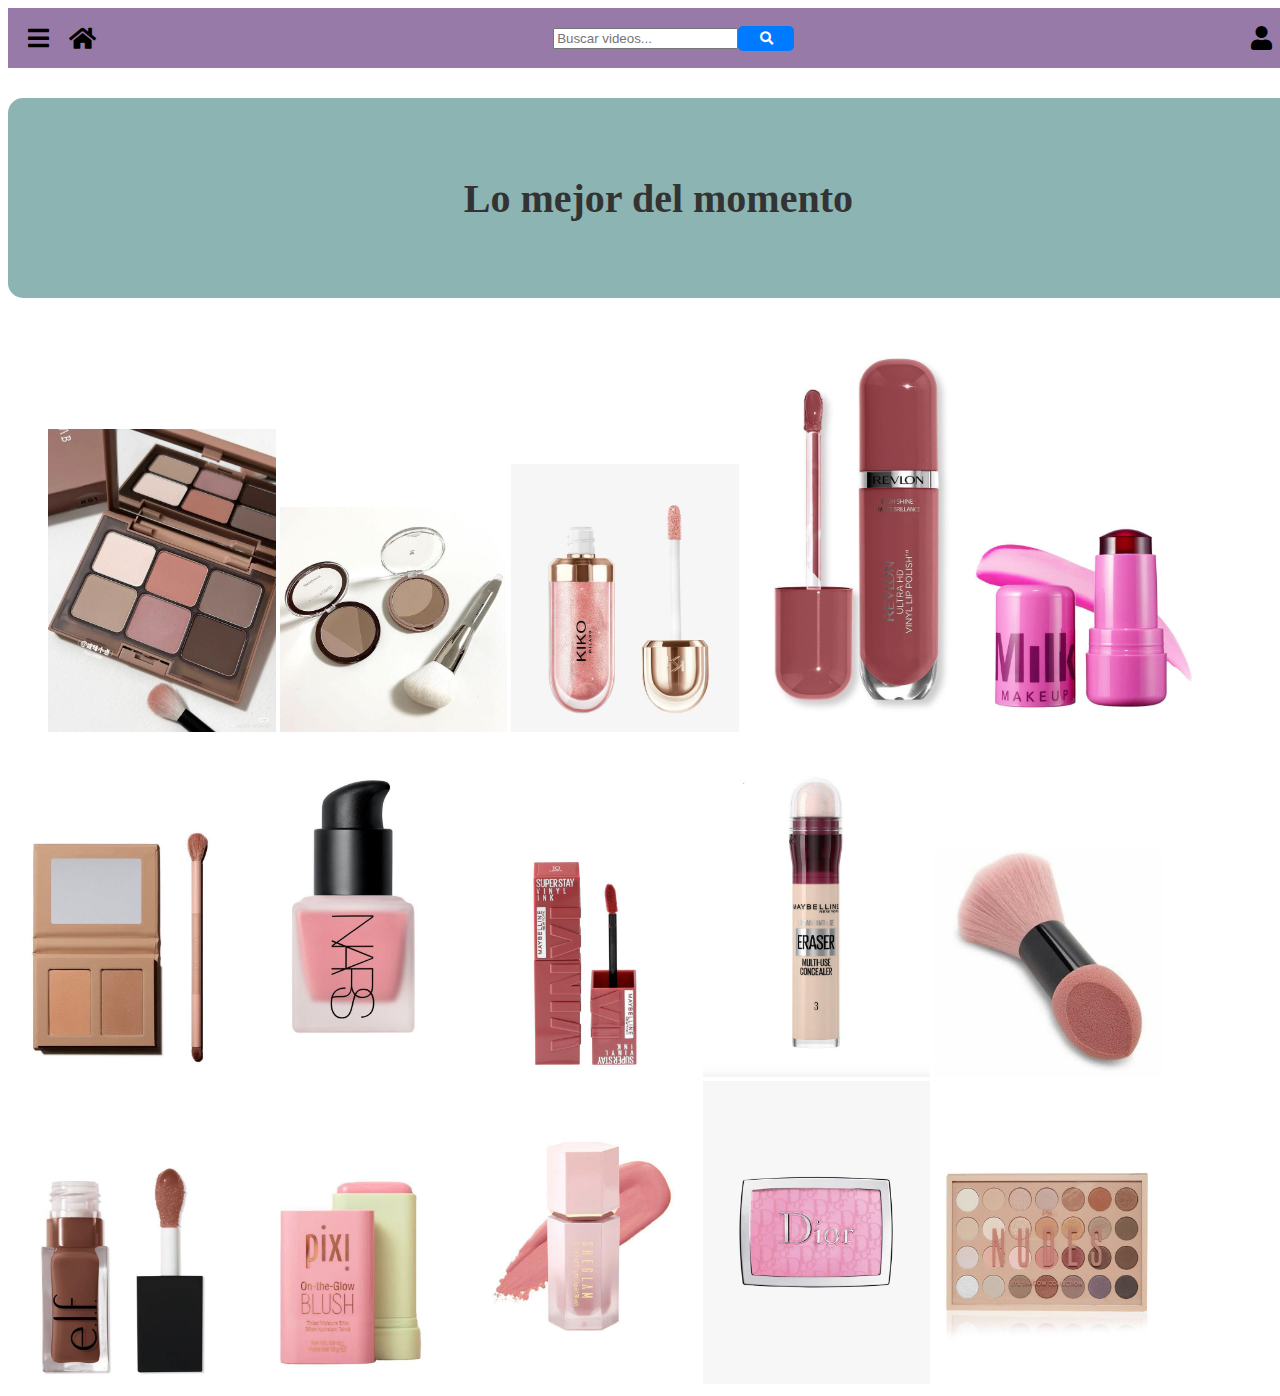
==== index.html @ a4d7ffab "avance" ====
<!DOCTYPE html>
<html lang="en">
<head>
    <meta charset="UTF-8">
    <meta name="viewport" content="width=device-width, initial-scale=1.0">
    <title>Barra de Navegación</title>
<link rel="stylesheet" href="https://cdnjs.cloudflare.com/ajax/libs/font-awesome/5.15.4/css/all.min.css">
    <link rel="stylesheet" href="main.css">
</head>
<body>
    <div class="barra-superior">
        <i class="fas fa-bars menu"></i>
      <a href="home.html">
           <i class="fas fa-home img"></i>
      </a>   
        <div class="barra-de-busqueda">
            <input type="text" id="search-bar" placeholder="Buscar videos..." oninput="filterVideos()">
             <div id="video-list"></div>
            <button class="btn-de-busqueda">
                <i class="fas fa-search"></i>
            </button>
        </div>
            <a href="perfil.html">
                <i class="fas fa-user usuario"></i>
            </a>
    </div>
       
    <div class="text-container">
        
            <h1>Lo mejor del momento</h1>
        
    </div class="container">
    <div>
        <div>
            <img src="Multimedia (9).jpeg" alt="" width="18%">
            <img src="Multimedia (10).jpeg" alt="" width="18%">
            <img src="Multimedia (11).jpeg" alt="" width="18%">
            <img src="Multimedia (12).jpeg" alt="" width="18%">
            <img src="Multimedia (13).jpeg" alt="" width="18%">
            <img src="Multimedia (14).jpeg" alt="" width="18%">
            <img src="Multimedia (15).jpeg" alt="" width="18%">
            <img src="Multimedia (16).jpeg" alt="" width="18%">
            <img src="Multimedia (17).jpeg" alt="" width="18%">
            <img src="Multimedia (18).jpeg" alt="" width="18%">
            <img src="maquillaje.jpeg" alt="" width="18%">
            <img src="maquillaje2.jpeg" alt="" width="18%">
            <img src="maquillaje3.jpeg" alt="" width="18%">
            <img src="maquillaje4.jpeg" alt="" width="18%">
            <img src="maquillaje5.jpeg" alt="" width="18%">
            <img src="maquillaje6.jpeg" alt="" width="18%">
            <img src="maquillaje7.jpeg" alt="" width="18%">
            <img src="maquillaje8.jpeg" alt="" width="18%"> 
            <img src="maqullaje9.jpeg" alt="" width="18%">
            <img src="maquillaje10.jpeg" alt="" width="18%">
            <img src="maquillaje11.jpeg" alt="" width="18%">
            <img src="maquillaje 12.jpeg" alt="" width="18%">
            <img src="maquillaje13.jpeg" alt="" width="18%">
            <img src="maquillaje14.jpeg" alt="" width="18%">
            <img src="maquillaje16.jpeg" alt="" width="18%" >
            <img src="maquillaje15" alt="" width="18%">
            
        </div>
    </div>
    

    <script src="script.js"></script>

</body>
</html>
---- main.css ----
.barra-superior {
    width: 100%;
    height: 60px;
    background-color: #977AA8; 
    display: flex;
    align-items: center;
    justify-content: space-between;
    padding: 0 10px;
    position: relative;
}
 
.menu, .ubicacion, .img, .usuario {
    font-size: 24px; 
    color: #000; 
    margin: 0 10px; 
}
 
.barra-de-busqueda {
    display: flex;
    align-items: center;
    flex-grow: 1;
    justify-content: center;
    margin: 0 10px;
}
 
.btn-de-busqueda {
    width: 5%;
    padding: 5px;
    border-radius: 5px;
    border: none;
}

___________________________________


body {
    font-family: Arial, sans-serif;
    display: flex;
    justify-content: center;
    align-items: center;
    height: 100vh;
    margin: 0;
    background-color: #f9f9f9;
}

.container {
    display: flex;
    justify-content: center;
    align-items: center;
    height: 100vh;
}

.login-box {
    border: 1px solid #ccc;
    padding: 20px;
    background-color: #fff;
    box-shadow: 0 2px 10px rgba(0, 0, 0, 0.1);
    border-radius: 5px;
    width: 300px;
}

.form-group {
    margin-bottom: 15px;}

.hidden {
    display: none;
}

button {
    width: 50%;
    padding: 10px;
    background-color: #007bff;
    color: white;
    border: none;
    border-radius: 5px;
    cursor: pointer;
}


.text-container {
    background-color: rgba(111, 161, 159, 0.8); 
    padding: 50px;
    border-radius: 15px; 
    text-align: center; 
    margin: 30px auto; 
    width: 95%; 
    display: flex; 
    align-items: center; 
    justify-content: center; 
    height: 100px; 
}

h1 {
    font-size: 3em; 
    color: #333; 
    margin: 0; 
}

____________________________________

.text-container {
    background-color: rgba(245, 222, 179, 0.8); 
    padding: 40px; 
    border-radius: 10px; 
    text-align: center; 
    margin: 20px auto; 
    width: 80%; 
}

h1 {
    font-size: 2.5em; 
    color: #333; 
    margin: 0; 
}

.button-section {
    margin-top: 100px; 
    text-align: center; 
}

.button-container {
    display: flex; 
    justify-content: center; 
    gap: 20px; 
}

.button-box {
    background-color: #f0f0f0;
    border: 1px solid #ccc; 
    border-radius: 10px; 
    padding: 10px; 
}

.btn {
    padding: 20px; 
    background-color: #688aaf; 
    color: white; 
    border: none; 
    border-radius: 8px; 
    cursor: pointer; 
    transition: background-color 0.3s;
    width: 70%; 
}

.btn1 {
    padding: 40pxx; 
    background-color: #688aaf; 
    color: white; 
    border: none; 
    border-radius: 8px; 
    cursor: pointer; 
    transition: background-color 0.3s;
    width: 100%; 
}
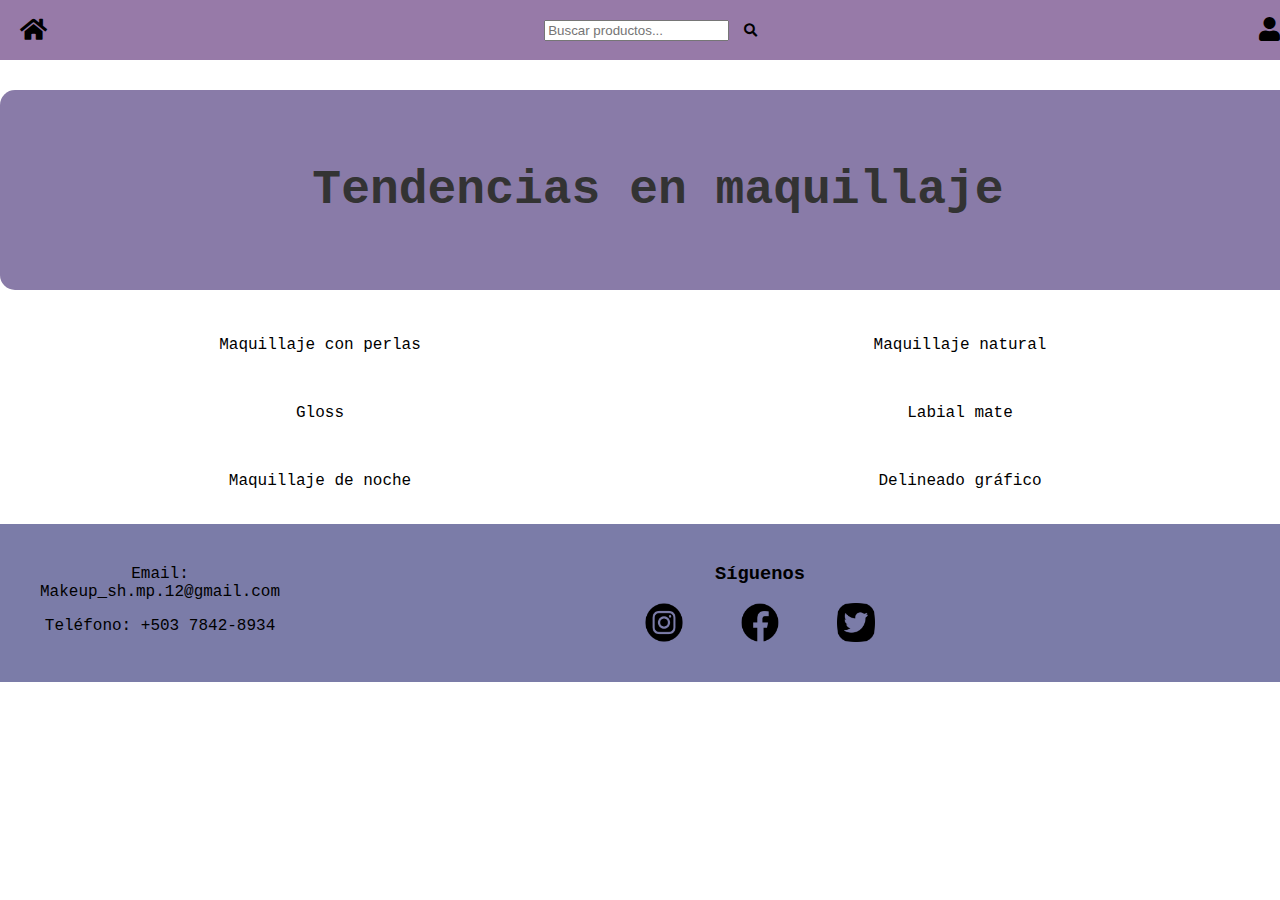
==== commit a4d338b1: "ultimo avance" ====
--- a/index.html
+++ b/index.html
@@ -1,69 +1,177 @@
 <!DOCTYPE html>
-<html lang="en">
+<html lang="es">
 <head>
     <meta charset="UTF-8">
     <meta name="viewport" content="width=device-width, initial-scale=1.0">
     <title>Barra de Navegación</title>
-<link rel="stylesheet" href="https://cdnjs.cloudflare.com/ajax/libs/font-awesome/5.15.4/css/all.min.css">
+    <link rel="stylesheet" href="https://cdnjs.cloudflare.com/ajax/libs/font-awesome/5.15.4/css/all.min.css">
     <link rel="stylesheet" href="main.css">
 </head>
 <body>
     <div class="barra-superior">
-        <i class="fas fa-bars menu"></i>
-      <a href="home.html">
-           <i class="fas fa-home img"></i>
-      </a>   
+        <a href="home.html">
+            <i class="fas fa-home img"></i>
+        </a>
         <div class="barra-de-busqueda">
-            <input type="text" id="search-bar" placeholder="Buscar videos..." oninput="filterVideos()">
-             <div id="video-list"></div>
-            <button class="btn-de-busqueda">
-                <i class="fas fa-search"></i>
-            </button>
+            <form id="searchForm">
+                <input type="text" id="searchInput" placeholder="Buscar productos..." oninput="filterProducts()">
+                <button type="submit" class="btn-de-busqueda">
+                    <i class="fas fa-search"></i>
+                </button>
+            </form>
         </div>
-            <a href="perfil.html">
-                <i class="fas fa-user usuario"></i>
-            </a>
+        <a href="perfil.html"> <i class="fas fa-user usuario"></i> </a>
     </div>
-       
-    <div class="text-container">
-        
-            <h1>Lo mejor del momento</h1>
-        
-    </div class="container">
-    <div>
-        <div>
-            <img src="Multimedia (9).jpeg" alt="" width="18%">
-            <img src="Multimedia (10).jpeg" alt="" width="18%">
-            <img src="Multimedia (11).jpeg" alt="" width="18%">
-            <img src="Multimedia (12).jpeg" alt="" width="18%">
-            <img src="Multimedia (13).jpeg" alt="" width="18%">
-            <img src="Multimedia (14).jpeg" alt="" width="18%">
-            <img src="Multimedia (15).jpeg" alt="" width="18%">
-            <img src="Multimedia (16).jpeg" alt="" width="18%">
-            <img src="Multimedia (17).jpeg" alt="" width="18%">
-            <img src="Multimedia (18).jpeg" alt="" width="18%">
-            <img src="maquillaje.jpeg" alt="" width="18%">
-            <img src="maquillaje2.jpeg" alt="" width="18%">
-            <img src="maquillaje3.jpeg" alt="" width="18%">
-            <img src="maquillaje4.jpeg" alt="" width="18%">
-            <img src="maquillaje5.jpeg" alt="" width="18%">
-            <img src="maquillaje6.jpeg" alt="" width="18%">
-            <img src="maquillaje7.jpeg" alt="" width="18%">
-            <img src="maquillaje8.jpeg" alt="" width="18%"> 
-            <img src="maqullaje9.jpeg" alt="" width="18%">
-            <img src="maquillaje10.jpeg" alt="" width="18%">
-            <img src="maquillaje11.jpeg" alt="" width="18%">
-            <img src="maquillaje 12.jpeg" alt="" width="18%">
-            <img src="maquillaje13.jpeg" alt="" width="18%">
-            <img src="maquillaje14.jpeg" alt="" width="18%">
-            <img src="maquillaje16.jpeg" alt="" width="18%" >
-            <img src="maquillaje15" alt="" width="18%">
-            
+ 
+    <div class="container" id="productContainer">
+        <div class="product" data-name="Base clara">
+            <img src="Base clara.jpeg" alt="Base clara" width="30%%">
+            <p>Base clara</p>
+        </div>
+        <div class="product" data-name="Base">
+            <img src="Base.jpeg" alt="Base" width="30%">
+            <p>Base oscura</p>
+        </div>
+        <div class="product" data-name="Blush en barra">
+            <img src="Blush en barra.jpeg" alt="Blush en barra" width="30%">
+            <p>Blush en barra</p>
+        </div>
+        <div class="product" data-name="Blush liquido">
+            <img src="Blush liquido.jpeg" alt="Blush liquido" width="30%">
+            <p>Blush liquido</p>
+        </div>
+        <div class="product" data-name="Brocha para rubor">
+            <img src="Brocha para rubor.jpeg" alt="Brocha para rubor" width="30%">
+            <p>Brocha para rubor</p>
+        </div>
+        <div class="product" data-name="Brochas para sombras">
+            <img src="Brochas para sombras.jpeg" alt="Brochas para sombras" width="30%">
+            <p>Brochas para sombras</p>
+        </div>
+        <div class="product" data-name="Brochas">
+            <img src="Brochas.jpeg" alt="Brochas" width="30%">
+            <p>Brochas</p>
+        </div>
+        <div class="product" data-name="Corrector">
+            <img src="Corrector.jpeg" alt="Corrector" width="30%">
+            <p>Corrector</p>
+        </div>
+        <div class="product" data-name="Delineador para los ojos">
+            <img src="Delineador de ojos.jpeg" alt="Delineador de ojos" width="30%">
+            <p>Delineador de ojos</p>
+        </div>
+        <div class="product" data-name="Gloss rosa">
+            <img src="Gloss rosa.jpeg" alt="Gloss rosa" width="30%">
+            <p>Gloss rosa</p>
+        </div>
+        <div class="product" data-name="Iluminador rosa">
+            <img src="Iluminador rosa.jpeg" alt="Iluminador rosa" width="30%">
+            <p>Iluminador rosa</p>
+        </div>
+        <div class="product" data-name="Iluminador">
+            <img src="Iluminador.jpeg" alt="Iluminador" width="30%">
+            <p>Iluminador</p>
+        </div>
+        <div class="product" data-name="Labial de Maybelline">
+            <img src="Labial de Maybelline.jpeg" alt="Labial de Maybelline" width="30%">
+            <p>Labial de Maybelline</p>
+        </div>
+        <div class="product" data-name="Paleta de maquillaje">
+            <img src="Paleta de maquillaje.jpeg" alt="Paleta de maquillaje" width="30%">
+            <p>Paleta de maquillaje</p>
+        </div>
+        <div class="product" data-name="Paleta de maquillaje oscura">
+            <img src="Paleta de maquillaje oscura.jpeg" alt="Paleta de maquillaje oscura" width="30%">
+            <p>Paleta de maquillaje oscura</p>
+        </div>
+        <div class="product" data-name="Pestañol">
+            <img src="Pestañol.jpeg" alt="Pestañol" width="30%">
+            <p>Pestañol</p>
+        </div>
+        <div class="product" data-name="Polvo traslucido">
+            <img src="Polvo traslucido.jpeg" alt="Polvo traslucido" width="30%">
+            <p>Polvo traslucido</p>
+        </div>
+        <div class="product" data-name="Gloss oscuro">
+            <img src="Gloss oscuro.jpeg" alt="Gloss oscuro" width="30%">
+            <p>Gloss oscuro</p>
+        </div>
+        <div class="product" data-name="Pomada para cejas">
+            <img src="Pomada para cejas.jpeg" alt="Pomada para cejas" width="30%">
+            <p>Pomada para cejas</p>
+        </div>
+        <div class="product" data-name="Sombra para cejas">
+            <img src="Sombra para cejas.jpeg" alt="Sombra para cejas" width="30%">
+            <p>Sombra para cejas</p>
+        </div>
+        <div class="product" data-name="paleta de sombras de ojos">
+            <img src="paleta de sombras de ojos.jpeg" alt=" paleta de sombras de ojos" width="30%">
+            <p>Sombras de ojos</p>
+        </div>
+        <div class="product" data-name="Tinta para labios">
+            <img src="Tinta para labios.jpeg" alt="Tinta para labios" width="30%">
+            <p>Tinta para labios</p>
         </div>
     </div>
-    
 
+    <div class="text-container">
+        <h1>Tendencias en maquillaje</h1>
+    </div>
+ 
+    <div class="image-container">
+        <div class="imagen" data-name="Maquillaje con perlas">
+            <p>Maquillaje con perlas </p>
+            <img src="https://tse1.mm.bing.net/th?id=OIP.IXw0j43HrfF7sbkGkdXM8AHaJO&pid=Api&P=0&h=220" alt="">
+        </div>
+        <div class="imagen" data-name="Maquillaje natural">
+            <p>Maquillaje natural</p>
+            <img src="https://i.pinimg.com/originals/93/07/32/930732533cd8c7cfd581f7e11e3cc283.jpg" alt="">
+        </div>
+        <div class="imagen" data-name="Gloss">
+            <p>Gloss</p>
+            <img src="https://i5.walmartimages.com/asr/b9c17718-6cad-41f9-bf2d-3148075f0041.7d2f44054f4af742250638ed6663fcec.jpeg" alt="">
+        </div>
+        <div class="imagen" data-name="Labial mate">
+            <p>Labial mate</p>
+            <img src="https://static-blogs.mujerhoy.com/recetas-de-belleza/wp-content/uploads/sites/33/2018/03/shutterstock_349372454-1024x889.jpg" alt="">
+        </div>
+        <div class="imagen" data-name="Maquillaje de noche">
+            <p>Maquillaje de noche</p>
+            <img src="https://centralmakeup.mx/wp-content/uploads/2020/04/maquillaje-de-noche-imagenes.jpg" alt="">
+        </div>
+        <div class="imagen" data-name=" Delineado gráfico">
+            <p>Delineado gráfico</p>
+            <img src="https://www.okchicas.com/wp-content/uploads/2020/06/Delineado-grafico-3.jpg" alt="" width="20%">
+        </div>
+    </div>
+ 
+    <div class="container" id="productContainer"></div>
+ 
+    <section>
+        <footer style="background-color: #7B7CA8; color: #000000; text-align: center; padding: 20px 0;">
+            <div class="footer-content" style="max-width: 1200px; margin: auto; padding: 0 20px;">
+             
+                <div class="contact-us">
+                    <p>Email: Makeup_sh.mp.12@gmail.com</p>
+                    <p style="margin: top 10px;">Teléfono: +503 7842-8934</p>
+                </div>
+              <div style="margin-bottom: 15px;">
+                 <h3>Síguenos</h3>
+                 <div class="flex-justify-between">
+                     <a href="https://www.instagram.com/" target="_blank"><img src="instagram.png" alt=""></a>
+                     <a href="https://www.facebook.com/" target="_blank"><img src="facebook.png" alt=""></a>
+                     <a href="https://x.com/" target="_blank"><img src="twitter.png" alt=""></a>
+                 </div>
+              </div>
+         
+            </div>
+           
+          </footer>
+    </section>
+ 
+ 
+ 
     <script src="script.js"></script>
-
+ 
 </body>
 </html>--- a/main.css
+++ b/main.css
@@ -28,6 +28,7 @@
     padding: 5px;
     border-radius: 5px;
     border: none;
+    background-color: transparent;
 }
 
 ___________________________________
@@ -48,6 +49,7 @@
     justify-content: center;
     align-items: center;
     height: 100vh;
+    
 }
 
 .login-box {
@@ -66,19 +68,10 @@
     display: none;
 }
 
-button {
-    width: 50%;
-    padding: 10px;
-    background-color: #007bff;
-    color: white;
-    border: none;
-    border-radius: 5px;
-    cursor: pointer;
-}
 
 
 .text-container {
-    background-color: rgba(111, 161, 159, 0.8); 
+    background-color: #897BA8; 
     padding: 50px;
     border-radius: 15px; 
     text-align: center; 
@@ -107,11 +100,6 @@
     width: 80%; 
 }
 
-h1 {
-    font-size: 2.5em; 
-    color: #333; 
-    margin: 0; 
-}
 
 .button-section {
     margin-top: 100px; 
@@ -151,4 +139,87 @@
     cursor: pointer; 
     transition: background-color 0.3s;
     width: 100%; 
-}+}
+
+.product{
+    display: none;
+
+}
+
+
+body {
+    margin: 0%;
+    padding: 0%;
+    font-family: 'Courier New', Courier, monospace;
+}
+ 
+
+.tendencia {
+    display: flex;
+    flex-direction: column;
+    min-height: 100vh;
+}
+ 
+
+.image-container{
+    display: flex;
+    flex-wrap: wrap;
+    justify-content: space-around;
+    margin: 0;
+    padding: 0;
+}
+
+.imagen{
+    flex: 1 1 calc(50% - 30px);
+    box-sizing: border-box;
+    margin-bottom: 10px;
+    text-align: center;
+    margin-bottom: 0;
+}
+
+img {
+    width: 40%;
+    height: auto;
+}
+
+.footer {
+    background-color: #333;
+    color: #fff;
+    text-align: center;
+    padding: 20px 0;
+    margin-top: 0;
+}
+
+#productContainer {
+    height: auto;
+    margin: 0;
+}
+ 
+.footer-content {
+    max-width: 1200px;
+    margin: auto;
+    padding: 0 20px;
+    display: flex;
+    flex-direction: column;
+    align-items: center;
+}
+
+.contact-us{
+    margin-bottom: 5px;
+} 
+ 
+@media (min-width: 768px) {
+    .footer-content {
+        flex-direction: row;
+        justify-content: space-between;
+    }
+   
+
+}
+ .flex-justify-between{
+    display: flex;
+  justify-content: space-between;
+    width: 30%;
+    height: 30%;
+    margin: 0 auto;
+ }